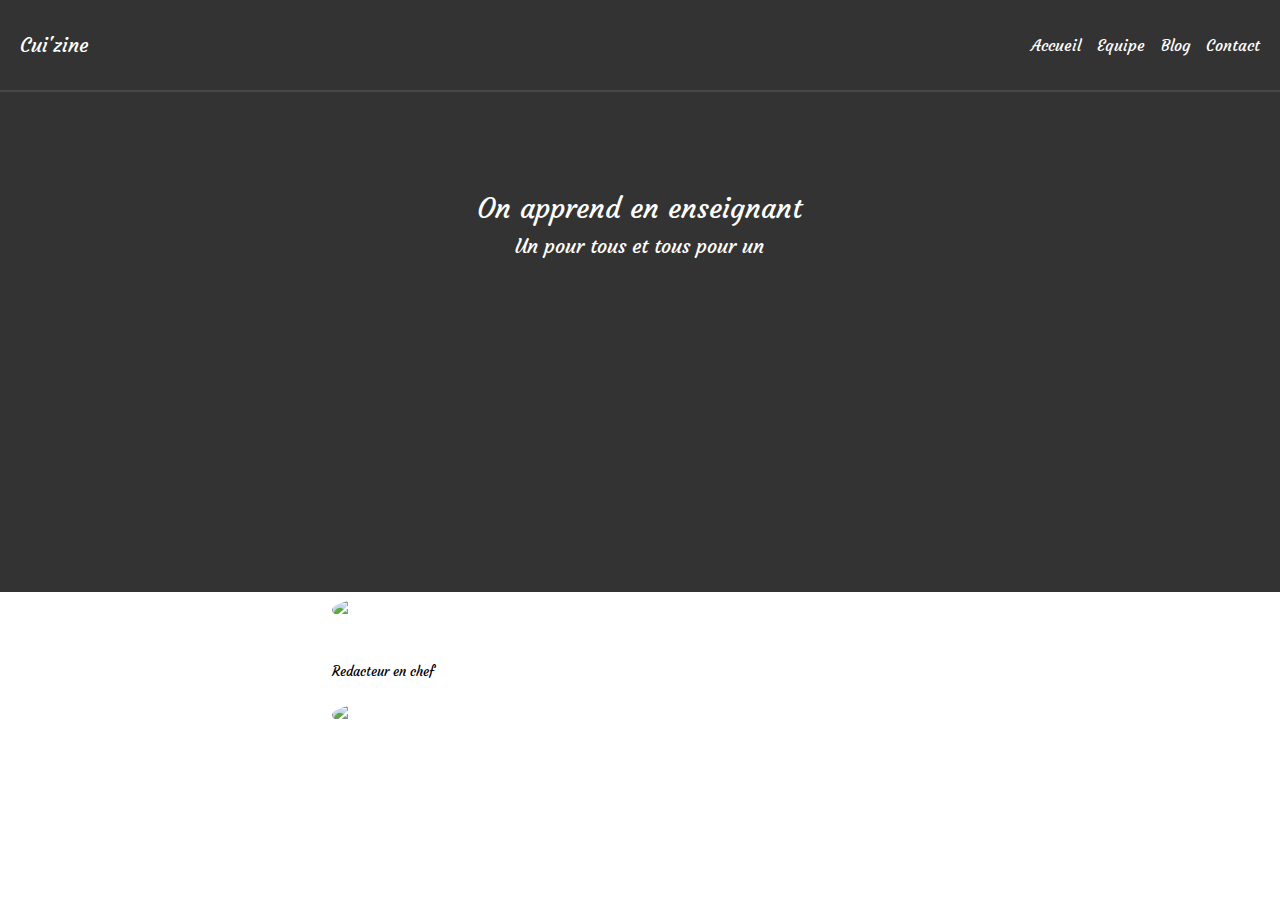
==== team.html @ 14d0fd57 "teampage" ====
<!DOCTYPE html>
<html>

<head>
    <meta charset="UTF-8">
    <meta name="viewport" content="width=device-width, initial-scale=1.0">
    <title>Cui'zine</title>
    <link rel="stylesheet" href="./css/bootstrap.min.css">

    <link rel="stylesheet" href="css/main.css">
    <link rel="stylesheet" href="css/team.css">

    <script src="https://code.jquery.com/jquery-3.5.1.slim.min.js"
        integrity="sha384-DfXdz2htPH0lsSSs5nCTpuj/zy4C+OGpamoFVy38MVBnE+IbbVYUew+OrCXaRkfj"
        crossorigin="anonymous"></script>
    <script src="https://cdn.jsdelivr.net/npm/bootstrap@4.5.3/dist/js/bootstrap.bundle.min.js"
        integrity="sha384-ho+j7jyWK8fNQe+A12Hb8AhRq26LrZ/JpcUGGOn+Y7RsweNrtN/tE3MoK7ZeZDyx"
        crossorigin="anonymous"></script>
    <link rel="preconnect" href="https://fonts.gstatic.com">
    <link href="https://fonts.googleapis.com/css2?family=Courgette&display=swap" rel="stylesheet">
    <link rel="preconnect" href="https://fonts.gstatic.com">
    <link href="https://fonts.googleapis.com/css2?family=Oswald:wght@200&display=swap" rel="stylesheet">

</head>

<body>
    <nav class="navbar navbar-expand-lg ">
        <!-- Container wrapper -->
        <span class="navbar-brand mb-20 h1">Cui'zine</span>

        <div class="container-fluid">
            <!-- Toggle button -->
            <button class="navbar-toggler" type="button" data-mdb-toggle="collapse"
                data-mdb-target="#navbarRightAlignExample" aria-controls="navbarRightAlignExample" aria-expanded="false"
                aria-label="Toggle navigation">
                <i class="fas fa-bars"></i>
            </button>

            <!-- Collapsible wrapper -->
            <div class="collapse navbar-collapse" id="navbarRightAlignExample">
                <!-- Left links -->
                <ul class="navbar-nav ms-auto mb-2 mb-lg-0">
                    <li class="nav-item">
                        <a class="nav-link" href="#"> Accueil </a>
                    </li>
                    <li class="nav-item">
                        <a class="nav-link" href="#"> Equipe</a>
                    </li>
                    <li class="nav-item">
                        <a class="nav-link" href="#"> Blog</a>
                    <li class="nav-item">
                        <a class="nav-link" href="#"> Contact</a>
                    </li>
                </ul>
            </div>
        </div>
    </nav>

    <header>
        <div class="container-header">
            <div class="row">
                <div class="col-md-4 offset-md-4 text-center">
                    <h3 class="text-header-team">On apprend en enseignant</h3>
                    <h5 class="text-header-team">Un pour tous et tous pour un</h5>
                </div>
            </div>
        </div>
    </header>

    <section>
        <div class="container-fluid">
            <div class="row">
                <div class="col-3 offset-3 mb-0">
                    <img src="./img/team/tony.jpg" alt="photo-team">
                    <p class="nom-text-center-dark">Tony</p>
                    <p class="metier">Redacteur en chef</p>
                </div>
                <div class="col-6 offset-3 mb-0">
                    <img src="./img/team/tony.jpg" alt="photo-team">
                </div>
                <div class="col-3 offset-3 mb-0"></div>
            </div>

        </div>
    </section>
    <script src="./js/bootsrap.js"></script>
</body>

</html>
---- css/main.css ----
body{
    background-image: url(../img/header.jpg);
    color: white;
    font-family:'Courgette', cursive;
}
.navbar-brand {
    margin: 20px;
}
nav{
    background: rgba(0,0,0, 0.8);
    border-bottom: 2px solid #494848;}

#logo {
	width: 100px;
	height: 100px;
}

a{
    font-family:'Courgette', cursive;
    color:white;
    text-decoration: underline;
}
.navbar-nav .nav-link {
    color: white;
    font-family:'Courgette', cursive;
    margin-bottom: 1
    ;
}
header{
background: rgba(0,0,0, 0.8)
}

section{
    background-color: white;
}
.bg-light {
    background-color: black;
}

.text-header {
    font-family:'Courgette', cursive;
    font-size: 28px;
    color:white;
}

.text-header2{
    font-family: 'Oswald', sans-serif;
    font-size: 30px;
    font-weight: bold;
    color: black;
    margin-top: 30px;
}
.text-header3{
    font-family:'Courgette', cursive;
    font-size: 28px;
    color:black;
    margin-top: 30px;

}
#container-style{
    margin-bottom: 20px;
    margin-top: 20px;
    margin-left: 20px;
}
.text-p{
    font-family:'Oswald', sans-serif;
    font-size: 20px;
    color:black

}
#dessert{
    width:100%;
	height:100%;
}

footer{
    background-color: black;
    padding-top: 30px;
    padding-bottom: 50px;
}

li{
    list-style : none;
}
.input-group{
    font-family:'Oswald', sans-serif;
}
---- css/team.css ----
body{
    background-image: url(../img/team/team.jpg);
    color: white;
    font-family:'Courgette', cursive;
}

nav{
    background: rgba(0,0,0, 0.8);
    border-bottom: 2px solid #494848;}

header{
    height: 500px;
}
.container-header {
padding-top: 100px ;
}

img{
        height: 150px;
        width: 150px;
        border-radius: 50%;

}
.nom{
    color: black;
    font-size: medium;
}
.metier{
    color: black;
    font-size:small;
}
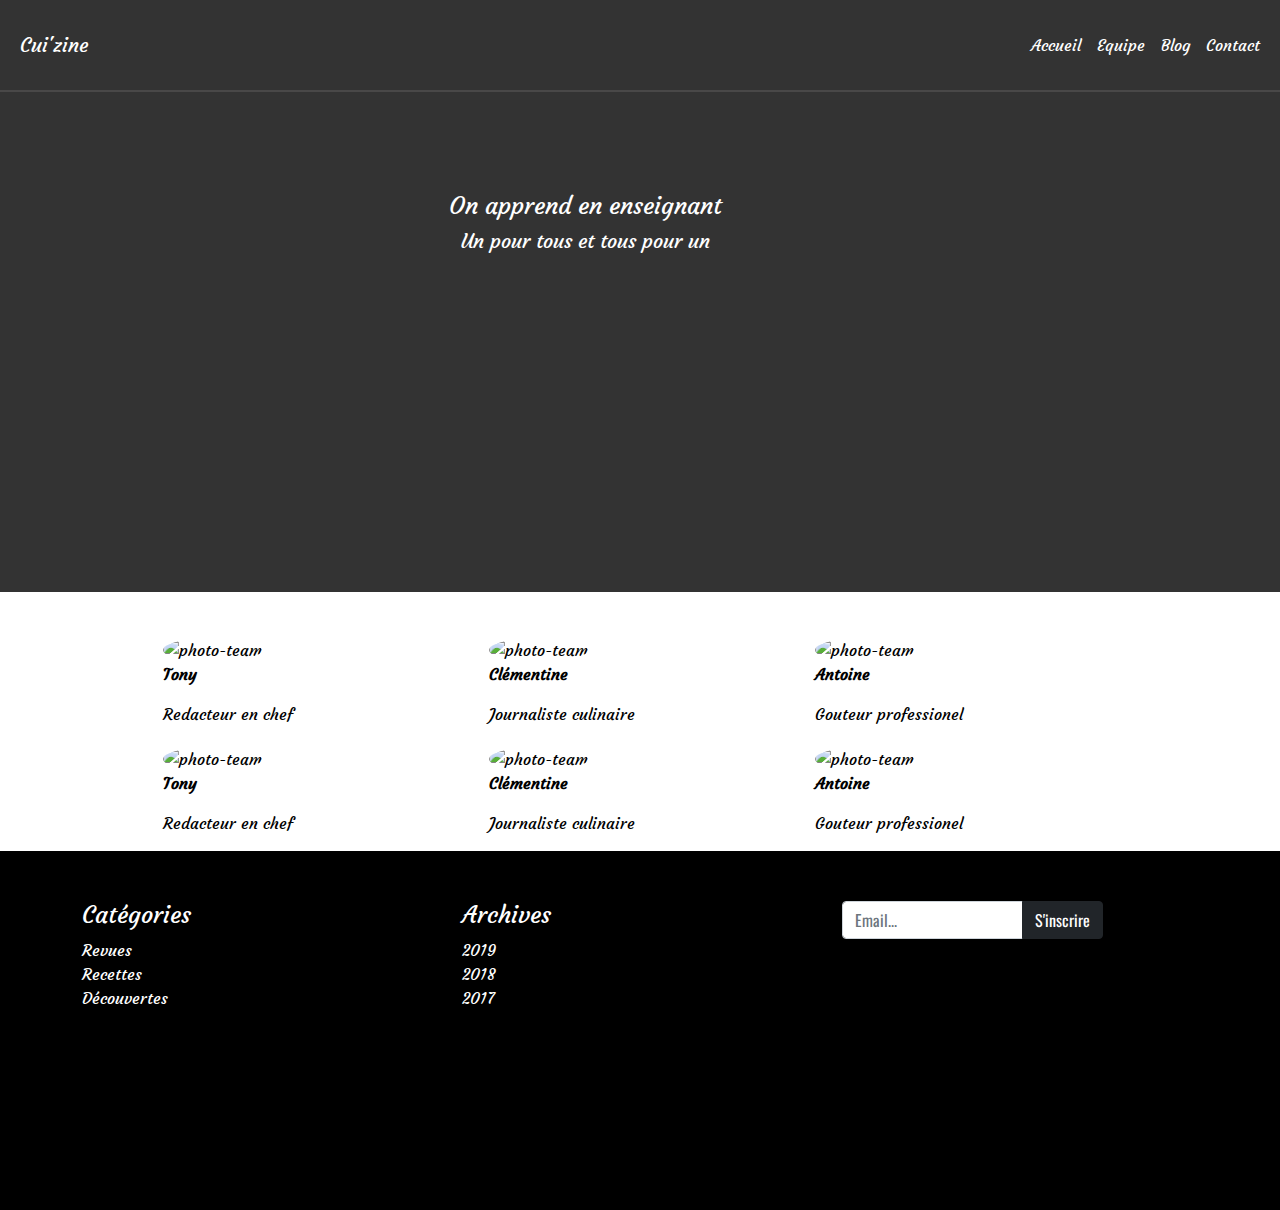
==== commit a7d27742: "devoirs" ====
--- a/team.html
+++ b/team.html
@@ -59,30 +59,93 @@
     <header>
         <div class="container-header">
             <div class="row">
-                <div class="col-md-4 offset-md-4 text-center">
-                    <h3 class="text-header-team">On apprend en enseignant</h3>
-                    <h5 class="text-header-team">Un pour tous et tous pour un</h5>
+                <div class="col-md-3 offset-md-4 text-center">
+                    <h4>On apprend en enseignant</h4>
+                    <h5>Un pour tous et tous pour un</h5>
                 </div>
             </div>
         </div>
     </header>
 
     <section>
-        <div class="container-fluid">
-            <div class="row">
-                <div class="col-3 offset-3 mb-0">
-                    <img src="./img/team/tony.jpg" alt="photo-team">
-                    <p class="nom-text-center-dark">Tony</p>
-                    <p class="metier">Redacteur en chef</p>
+        <div class="container-team">
+            <div class="row justify-content-center">
+                <div class="col-3">
+                    <img src="./img/team/tony.jpg" class="rounded-circle" alt="photo-team">
+                    <p class="text fw-bolder">Tony</p>
+                    <p class="text">Redacteur en chef</p>
                 </div>
-                <div class="col-6 offset-3 mb-0">
-                    <img src="./img/team/tony.jpg" alt="photo-team">
+                <div class="col-3">
+                    <img src="./img/team/clementine.jpg" class="rounded-circle" alt="photo-team">
+                    <p class="text fw-bolder">Clémentine</p>
+                    <p class="text ">Journaliste culinaire</p>
+
                 </div>
-                <div class="col-3 offset-3 mb-0"></div>
+                <div class="col-3">
+                    <img src="./img/team/antoine.jpg" class="rounded-circle" alt="photo-team">
+                    <p class="text fw-bolder">Antoine</p>
+                    <p class="text ">Gouteur professionel</p>
+
+                </div>
+            </div>
+            <div class="row justify-content-center">
+                <div class="col-3">
+                    <img src="./img/team/tony.jpg" class="rounded-circle" alt="photo-team">
+                    <p class="text fw-bolder">Tony</p>
+                    <p class="text">Redacteur en chef</p>
+                </div>
+                <div class="col-3">
+                    <img src="./img/team/clementine.jpg" class="rounded-circle" alt="photo-team">
+                    <p class="text fw-bolder">Clémentine</p>
+                    <p class="text ">Journaliste culinaire</p>
+
+                </div>
+                <div class="col-3">
+                    <img src="./img/team/antoine.jpg" class="rounded-circle" alt="photo-team">
+                    <p class="text fw-bolder">Antoine</p>
+                    <p class="text ">Gouteur professionel</p>
+
+                </div>
             </div>
 
         </div>
     </section>
+    <footer>
+        <div class="container">
+            <div class="row">
+                <div class="col-4">
+                    <ul class="list-group">
+                        <li class="list-title">
+                            <h4>Catégories</h4>
+                        </li>
+                        <li class="list-group">Revues</li>
+                        <li class="list-group">Recettes</li>
+                        <li class="list-group">Découvertes</li>
+                    </ul>
+                </div>
+                <div class="col-4">
+                    <ul class="list-group">
+                        <li class="list-title">
+                            <h4>Archives</h4>
+                        </li>
+                        <li class="list-group">2019</li>
+                        <li class="list-group">2018</li>
+                        <li class="list-group">2017</li>
+                    </ul>
+                </div>
+                <div class="col-3">
+                    <div class="input-group">
+                        <input type="text" class="form-control" placeholder="Email..." aria-label="Input group example"
+                            aria-describedby="btnGroupAddon2">
+                        <button type="button" class="btn btn-dark">S'inscrire</button>
+                    </div>
+
+                </div>
+
+            </div>
+        </div>
+
+    </footer>
     <script src="./js/bootsrap.js"></script>
 </body>
 
--- a/css/team.css
+++ b/css/team.css
@@ -15,17 +15,19 @@
 padding-top: 100px ;
 }
 
-img{
+img {
         height: 150px;
         width: 150px;
-        border-radius: 50%;
+        }
+.container-team
+{
+    padding-top: 40px;
+}
 
+section{
+    color: black;
 }
-.nom{
-    color: black;
-    font-size: medium;
-}
-.metier{
-    color: black;
-    font-size:small;
+footer{
+    padding-top: 50px;
+    padding-bottom: 200px;
 }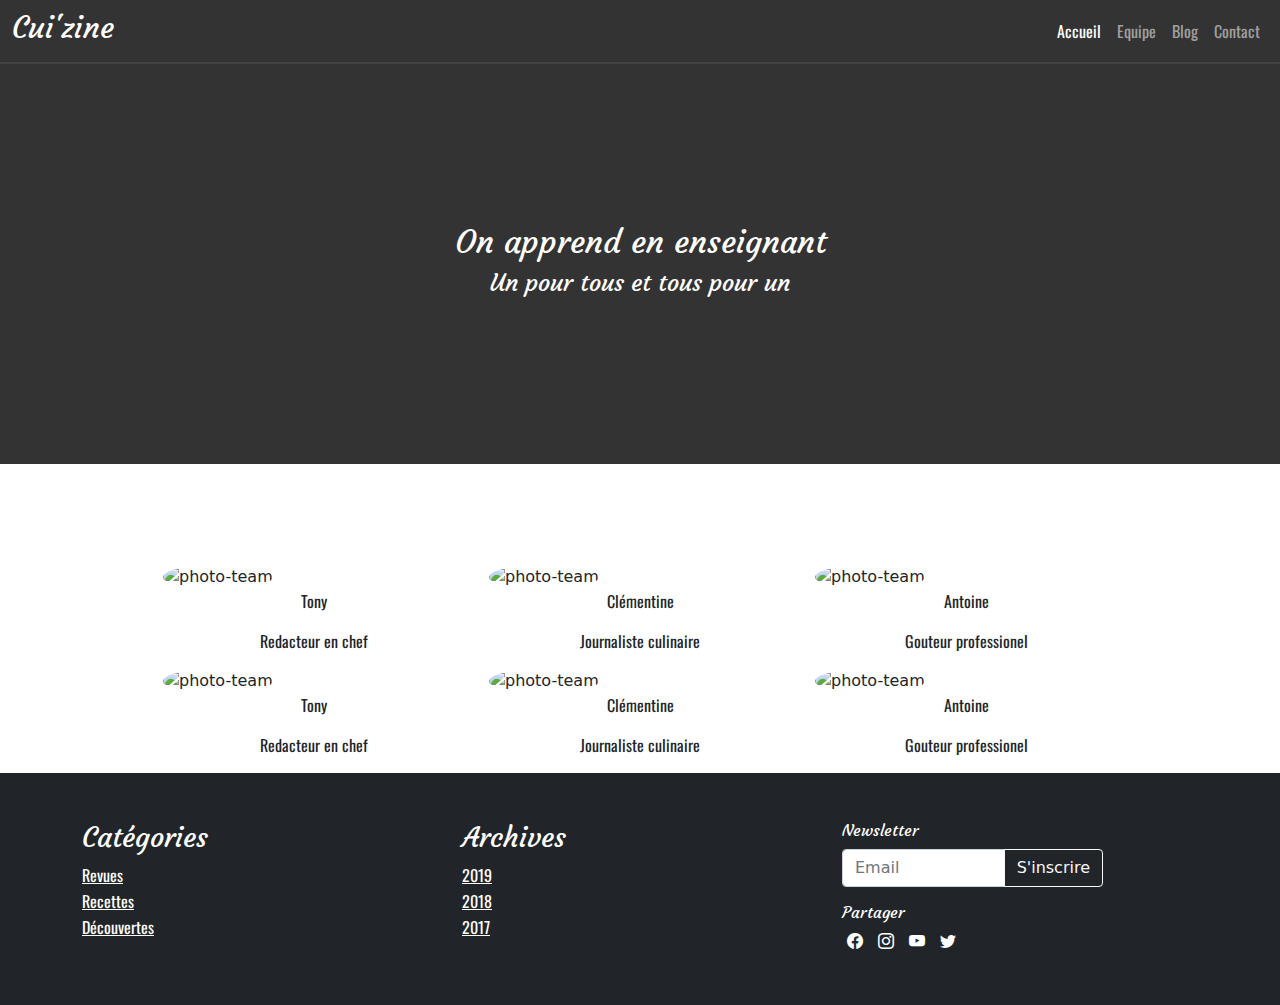
==== commit ad179eac: "exercice vendredi" ====
--- a/team.html
+++ b/team.html
@@ -24,129 +24,158 @@
 </head>
 
 <body>
-    <nav class="navbar navbar-expand-lg ">
-        <!-- Container wrapper -->
-        <span class="navbar-brand mb-20 h1">Cui'zine</span>
+    <div class="background-cuizine">
 
-        <div class="container-fluid">
-            <!-- Toggle button -->
-            <button class="navbar-toggler" type="button" data-mdb-toggle="collapse"
-                data-mdb-target="#navbarRightAlignExample" aria-controls="navbarRightAlignExample" aria-expanded="false"
-                aria-label="Toggle navigation">
-                <i class="fas fa-bars"></i>
-            </button>
+        <nav class="navbar navbar-expand-lg navbar-dark">
 
-            <!-- Collapsible wrapper -->
-            <div class="collapse navbar-collapse" id="navbarRightAlignExample">
-                <!-- Left links -->
-                <ul class="navbar-nav ms-auto mb-2 mb-lg-0">
-                    <li class="nav-item">
-                        <a class="nav-link" href="#"> Accueil </a>
-                    </li>
-                    <li class="nav-item">
-                        <a class="nav-link" href="#"> Equipe</a>
-                    </li>
-                    <li class="nav-item">
-                        <a class="nav-link" href="#"> Blog</a>
-                    <li class="nav-item">
-                        <a class="nav-link" href="#"> Contact</a>
-                    </li>
-                </ul>
+            <div class="container-fluid">
+
+                <h2>
+                    <a class="navbar-brand" href="#">Cui'zine</a>
+                </h2>
+
+                <button class="navbar-toggler" type="button" data-bs-toggle="collapse" data-bs-target="#navbarNav"
+                    aria-controls="navbarNav" aria-expanded="false" aria-label="Toggle navigation">
+                    <span class="navbar-toggler-icon"></span>
+                </button>
+
+                <div class="collapse navbar-collapse justify-content-end" id="navbarNav">
+
+                    <ul class="navbar-nav">
+                        <li class="nav-item">
+                            <a class="nav-link active" aria-current="page" href="#">Accueil</a>
+                        </li>
+
+                        <li class="nav-item">
+                            <a class="nav-link" href="#">Equipe</a>
+                        </li>
+
+                        <li class="nav-item">
+                            <a class="nav-link" href="#">Blog</a>
+                        </li>
+
+                        <li class="nav-item">
+                            <a class="nav-link" href="#">Contact</a>
+                        </li>
+
+                    </ul>
+
+                </div>
+
             </div>
-        </div>
-    </nav>
 
-    <header>
-        <div class="container-header">
-            <div class="row">
-                <div class="col-md-3 offset-md-4 text-center">
-                    <h4>On apprend en enseignant</h4>
-                    <h5>Un pour tous et tous pour un</h5>
+        </nav>
+
+        <header class="container-fluid">
+
+            <div class="row header-cuizine-row align-items-center">
+
+                <div class="col-6 offset-3 text-white text-center">
+                    <h2>On apprend en enseignant</h2>
+                    <h4>Un pour tous et tous pour un</h4>
+
+                </div>
+
+            </div>
+
+        </header>
+
+
+
+        <section>
+
+
+            <div class="row justify-content-center">
+
+                <div class="col-3">
+                    <img src="../digitous-html-cuisine/img/team/tony.jpg" alt="photo-team" class="rounded-circle">
+                    <p class="font-weight-bold">Tony</p>
+                    <p class="font-weight-bold">Redacteur en chef</p>
+                </div>
+                <div class="col-3">
+                    <img src="../digitous-html-cuisine/img/team/clementine.jpg" alt="photo-team" class="rounded-circle">
+                    <p class="font-weight-bold">Clémentine</p>
+                    <p class="font-weight-bold">Journaliste culinaire</p>
+                </div>
+                <div class="col-3">
+                    <img src="../digitous-html-cuisine/img/team/antoine.jpg" alt="photo-team" class="rounded-circle">
+                    <p class="font-weight-bold">Antoine</p>
+                    <p class="font-weight-bold">Gouteur professionel</p>
+                </div>
+
+            </div>
+            <div class="row justify-content-center">
+
+                <div class="col-3">
+                    <img src="../digitous-html-cuisine/img/team/tony.jpg" alt="photo-team" class="rounded-circle">
+                    <p class="font-weight-bold">Tony</p>
+                    <p class="font-weight-bold">Redacteur en chef</p>
+                </div>
+                <div class="col-3">
+                    <img src="../digitous-html-cuisine/img/team/clementine.jpg" alt="photo-team" class="rounded-circle">
+                    <p class="font-weight-bold">Clémentine</p>
+                    <p class="font-weight-bold">Journaliste culinaire</p>
+                </div>
+                <div class="col-3">
+                    <img src="../digitous-html-cuisine/img/team/antoine.jpg" alt="photo-team" class="rounded-circle">
+                    <p class="font-weight-bold">Antoine</p>
+                    <p class="font-weight-bold">Gouteur professionel</p>
                 </div>
             </div>
-        </div>
-    </header>
+        </section>
+        <footer class="bg-dark text-white py-5">
 
-    <section>
-        <div class="container-team">
-            <div class="row justify-content-center">
-                <div class="col-3">
-                    <img src="./img/team/tony.jpg" class="rounded-circle" alt="photo-team">
-                    <p class="text fw-bolder">Tony</p>
-                    <p class="text">Redacteur en chef</p>
-                </div>
-                <div class="col-3">
-                    <img src="./img/team/clementine.jpg" class="rounded-circle" alt="photo-team">
-                    <p class="text fw-bolder">Clémentine</p>
-                    <p class="text ">Journaliste culinaire</p>
+            <div class="container">
 
-                </div>
-                <div class="col-3">
-                    <img src="./img/team/antoine.jpg" class="rounded-circle" alt="photo-team">
-                    <p class="text fw-bolder">Antoine</p>
-                    <p class="text ">Gouteur professionel</p>
+                <div class="row">
 
-                </div>
-            </div>
-            <div class="row justify-content-center">
-                <div class="col-3">
-                    <img src="./img/team/tony.jpg" class="rounded-circle" alt="photo-team">
-                    <p class="text fw-bolder">Tony</p>
-                    <p class="text">Redacteur en chef</p>
-                </div>
-                <div class="col-3">
-                    <img src="./img/team/clementine.jpg" class="rounded-circle" alt="photo-team">
-                    <p class="text fw-bolder">Clémentine</p>
-                    <p class="text ">Journaliste culinaire</p>
+                    <div class="col-12 col-lg-4">
 
-                </div>
-                <div class="col-3">
-                    <img src="./img/team/antoine.jpg" class="rounded-circle" alt="photo-team">
-                    <p class="text fw-bolder">Antoine</p>
-                    <p class="text ">Gouteur professionel</p>
+                        <h3>Catégories</h3>
+                        <ul>
+                            <li><a href="#">Revues</a></li>
+                            <li><a href="#">Recettes</a></li>
+                            <li><a href="#">Découvertes</a></li>
+                        </ul>
 
-                </div>
-            </div>
+                    </div>
 
-        </div>
-    </section>
-    <footer>
-        <div class="container">
-            <div class="row">
-                <div class="col-4">
-                    <ul class="list-group">
-                        <li class="list-title">
-                            <h4>Catégories</h4>
-                        </li>
-                        <li class="list-group">Revues</li>
-                        <li class="list-group">Recettes</li>
-                        <li class="list-group">Découvertes</li>
-                    </ul>
-                </div>
-                <div class="col-4">
-                    <ul class="list-group">
-                        <li class="list-title">
-                            <h4>Archives</h4>
-                        </li>
-                        <li class="list-group">2019</li>
-                        <li class="list-group">2018</li>
-                        <li class="list-group">2017</li>
-                    </ul>
-                </div>
-                <div class="col-3">
-                    <div class="input-group">
-                        <input type="text" class="form-control" placeholder="Email..." aria-label="Input group example"
-                            aria-describedby="btnGroupAddon2">
-                        <button type="button" class="btn btn-dark">S'inscrire</button>
+                    <div class="col-12 col-lg-4">
+
+                        <h3>Archives</h3>
+                        <ul>
+                            <li><a href="#">2019</a></li>
+                            <li><a href="#">2018</a></li>
+                            <li><a href="#">2017</a></li>
+                        </ul>
+
+                    </div>
+
+                    <div class="col-6 col-lg-3">
+
+                        <h6>Newsletter</h6>
+
+                        <div class="input-group mb-3">
+                            <input type="text" class="form-control" placeholder="Email"
+                                aria-label="Recipient's username" aria-describedby="button-addon2">
+                            <button class="btn btn-outline-light" type="button" id="button-addon2">S'inscrire</button>
+                        </div>
+
+                        <h6>Partager</h6>
+                        <i class="bi bi-facebook"></i>
+                        <i class="bi bi-instagram"></i>
+                        <i class="bi bi-youtube"></i>
+                        <i class="bi bi-twitter"></i>
+
                     </div>
 
                 </div>
 
             </div>
-        </div>
 
-    </footer>
-    <script src="./js/bootsrap.js"></script>
+        </footer>
+
+        <script src="./js/bootsrap.js"></script>
 </body>
 
 </html>--- a/css/main.css
+++ b/css/main.css
@@ -1,87 +1,16 @@
-body{
-    background-image: url(../img/header.jpg);
-    color: white;
-    font-family:'Courgette', cursive;
-}
-.navbar-brand {
-    margin: 20px;
-}
-nav{
-    background: rgba(0,0,0, 0.8);
-    border-bottom: 2px solid #494848;}
+@import url('https://fonts.googleapis.com/css2?family=Courgette&family=Oswald:wght@200&display=swap');
+@import url("https://cdn.jsdelivr.net/npm/bootstrap-icons@1.4.0/font/bootstrap-icons.css");
 
-#logo {
-	width: 100px;
-	height: 100px;
+h1, 
+h2, 
+h3, 
+h4, 
+h5, 
+h6,
+.navbar h2 a {
+    font-family: 'Courgette', cursive;
 }
 
-a{
-    font-family:'Courgette', cursive;
-    color:white;
-    text-decoration: underline;
+p, a {
+    font-family: 'Oswald', sans-serif;
 }
-.navbar-nav .nav-link {
-    color: white;
-    font-family:'Courgette', cursive;
-    margin-bottom: 1
-    ;
-}
-header{
-background: rgba(0,0,0, 0.8)
-}
-
-section{
-    background-color: white;
-}
-.bg-light {
-    background-color: black;
-}
-
-.text-header {
-    font-family:'Courgette', cursive;
-    font-size: 28px;
-    color:white;
-}
-
-.text-header2{
-    font-family: 'Oswald', sans-serif;
-    font-size: 30px;
-    font-weight: bold;
-    color: black;
-    margin-top: 30px;
-}
-.text-header3{
-    font-family:'Courgette', cursive;
-    font-size: 28px;
-    color:black;
-    margin-top: 30px;
-
-}
-#container-style{
-    margin-bottom: 20px;
-    margin-top: 20px;
-    margin-left: 20px;
-}
-.text-p{
-    font-family:'Oswald', sans-serif;
-    font-size: 20px;
-    color:black
-
-}
-#dessert{
-    width:100%;
-	height:100%;
-}
-
-footer{
-    background-color: black;
-    padding-top: 30px;
-    padding-bottom: 50px;
-}
-
-li{
-    list-style : none;
-}
-.input-group{
-    font-family:'Oswald', sans-serif;
-}
--- a/css/team.css
+++ b/css/team.css
@@ -1,33 +1,57 @@
-body{
-    background-image: url(../img/team/team.jpg);
-    color: white;
-    font-family:'Courgette', cursive;
+.background-cuizine {
+    /* background: linear-gradient(0deg, rgb(0 0 0 / 80%), rgb(0 0 0 / 80%)), url(../img/header.jpg); */
+    background-image: url('../img/team/team.jpg');
+    background-position: center;
 }
 
-nav{
-    background: rgba(0,0,0, 0.8);
-    border-bottom: 2px solid #494848;}
-
-header{
-    height: 500px;
-}
-.container-header {
-padding-top: 100px ;
+nav, header {
+    background-color: rgb(0 0 0 / 80%);
+    
 }
 
-img {
-        height: 150px;
-        width: 150px;
-        }
-.container-team
-{
-    padding-top: 40px;
+.navbar {
+    border-bottom: 2px solid rgb(73 72 72 / 80%);
 }
 
-section{
-    color: black;
+.navbar h2 a {
+    font-size: 30px;
 }
-footer{
-    padding-top: 50px;
-    padding-bottom: 200px;
-}+.h4 { 
+    font-size:smaller
+
+}
+.h3{
+    font-size: x-small;
+}
+.header-cuizine-row {
+    height: 400px;
+}
+
+.header-cuizine-row img {
+    width: 80px;
+}
+section {
+    background-color: white;
+    padding-top: 100px;
+}
+p {
+    text-align: center;
+}
+.rounded-circle {
+
+    height: 100px;
+    width: 100px;
+    align-items: center;
+}
+footer a {
+    color: #fff;
+}
+
+footer ul {
+    list-style-type: none;
+    padding-left: 0;
+}
+
+aside i.bi, footer i.bi {
+    padding: 5px;
+}
